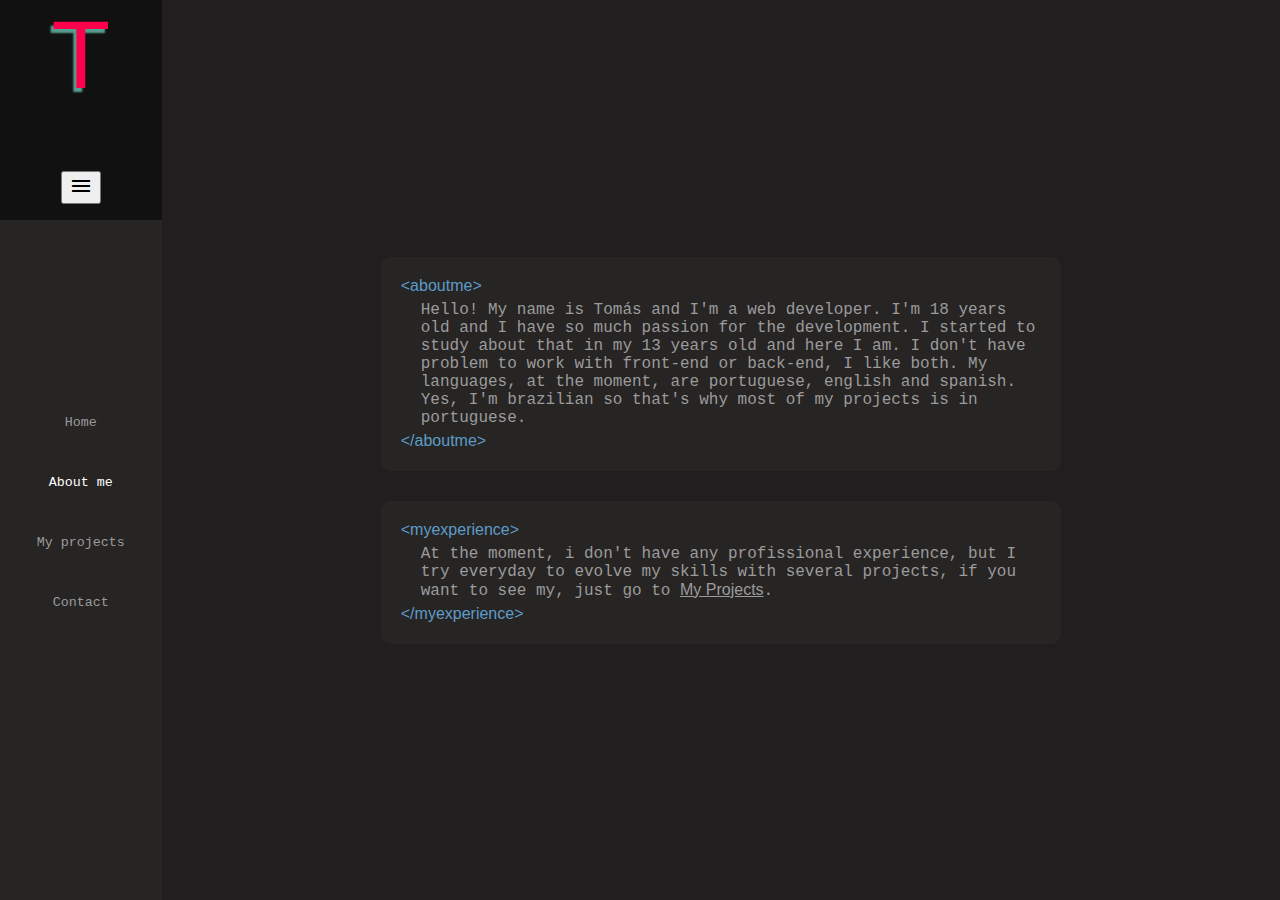
==== pages/aboutme.html @ cafbadec "feat: pagina de contato" ====
<!DOCTYPE html>
<html lang="en">
<head>
    <meta charset="UTF-8">
    <meta name="viewport" content="width=device-width, initial-scale=1.0">
    <title>My Portfolio</title>
    <link rel="stylesheet" href="../style/aboutme.css">
    <link rel="stylesheet" href="./estilos/style.css">
    <link rel="stylesheet" href="https://fonts.googleapis.com/icon?family=Material+Icons"/>
</head>
<body>
    <section class="menu">
        <header class="logo">
            <span class="effect"><a href="../index.html" class="link-logo">T</a></span>
            <br>
            <button class="btn-menu" onclick="openMenu()"><i class="material-icons" id="menu">menu</i></button>
        </header>
        <nav>
            <a href="../index.html"><button class="btn nav">Home</button></a>
            <a href="./aboutme.html"><button class="btn nav selected">About me</button></a>
            <a href="./myprojects.html"><button class="btn nav">My projects</button></a>
            <a href="./contact.html"><button class="btn nav">Contact</button></a>
        </nav>
    </section>
    <section class="body">
        <main>
            <article>
                <div class="aboutme">
                    <span class="html-tag">&lt;aboutme&gt;</span>
                    <p class="text">
                        Hello! My name is Tomás and I'm a web developer.  I'm 18 years old and I have so much passion for the development. I started to study about that in my 13 years old and here I am. I don't have problem to work with front-end or back-end, I like both. My languages, at the moment, are portuguese, english and spanish. Yes, I'm brazilian so that's why most of my projects is in portuguese.
                    </p>
                    <span class="html-tag">&lt;/aboutme&gt;</span>
                </div>
            </article>
            <article>
                <div class="aboutme">
                    <span class="html-tag">&lt;myexperience&gt;</span>
                    <p class="text">
                        At the moment, i don't have any profissional experience, but I try everyday to evolve my skills with several projects, if you want to see my, just go to <a href="#">My Projects</a>.
                    </p>
                    <span class="html-tag">&lt;/myexperience&gt;</span>
                <div>
            </article>
        </main>
    </section>    
    <script>
        var isMenuOpen = false;

        const openMenu = () => {
            if(!isMenuOpen) {
                document.querySelector("nav").style.display = "block";
                document.getElementById("menu").innerHTML = "close";
                isMenuOpen = true;
            } else {
                document.querySelector("nav").style.display = "none";
                document.getElementById("menu").innerHTML = "menu";
                isMenuOpen = false;
            }
        }
    </script>
</body>
</html>
---- style/aboutme.css ----
@import url('https://fonts.googleapis.com/css2?family=Roboto+Condensed:ital,wght@0,700;1,400&display=swap');

* {
    font-family: Arial, Helvetica, sans-serif;
    user-select: none;
}

body {
    margin: 0;
    padding: 0;
    width: 100vw;
    height: 100vh;
    display: grid;
    grid-template-columns: 1.3fr 9fr;
}

.menu {
    background-color: rgb(39, 36, 36);
}

.body {
    background-color: rgb(32, 30, 30);
}

main {
    display: flex;
    flex-direction: column;
    justify-content: center;
    height: 100vh;
    align-items: center;
    gap: 30px;
}

.effect {
    color: rgb(255, 0, 76);
    text-shadow: -3px 4px 2px rgba(133,255,230,0.6);
}


.logo {
    font-size: 6em;
    text-align: center;
    background-color: rgb(17, 17, 17);
}

nav {
    display: flex;
    flex-direction: column;
    gap: 10px;
    justify-content: center;
    align-items: center;
    height: 65vh;
}

.nav {
    width: 100%;
    height: 50px;
    background-color: transparent;
    border: none;
    font-family: 'Courier New', Courier, monospace;
    color: rgb(155, 155, 155);
    cursor: pointer;
    display: inline-block;
}

.nav::after {
    content: '';
    width: 0px;
    height: 1px;
    display: block;
    background-color: rgb(155, 155, 155);
    transition: 0.3s;
}

.nav:hover::after {
    width: 100%;
}

.selected {
    color: white;
}

.aboutme {
    width: 50vw;
    font-family: 'Courier New', Courier, monospace;
    color: rgb(155, 155, 155);
}

.text {
    margin-top: 5px;
    margin-bottom: 5px;
    margin-left: 20px;
    font-family: 'Courier New', Courier, monospace;
    color: rgb(155, 155, 155);
}

a {
    color: rgb(155, 155, 155);
    text-decoration: underline;
}

.link-logo {
    color: rgb(255, 0, 76);
    text-shadow: -3px 4px 2px rgba(133,255,230,0.6);
    text-decoration: none;
}

article {
    background-color: rgb(39, 36, 36);
    padding: 20px;
    border-radius: 10px;
}

.html-tag {
    color: #5D9CC9;
}
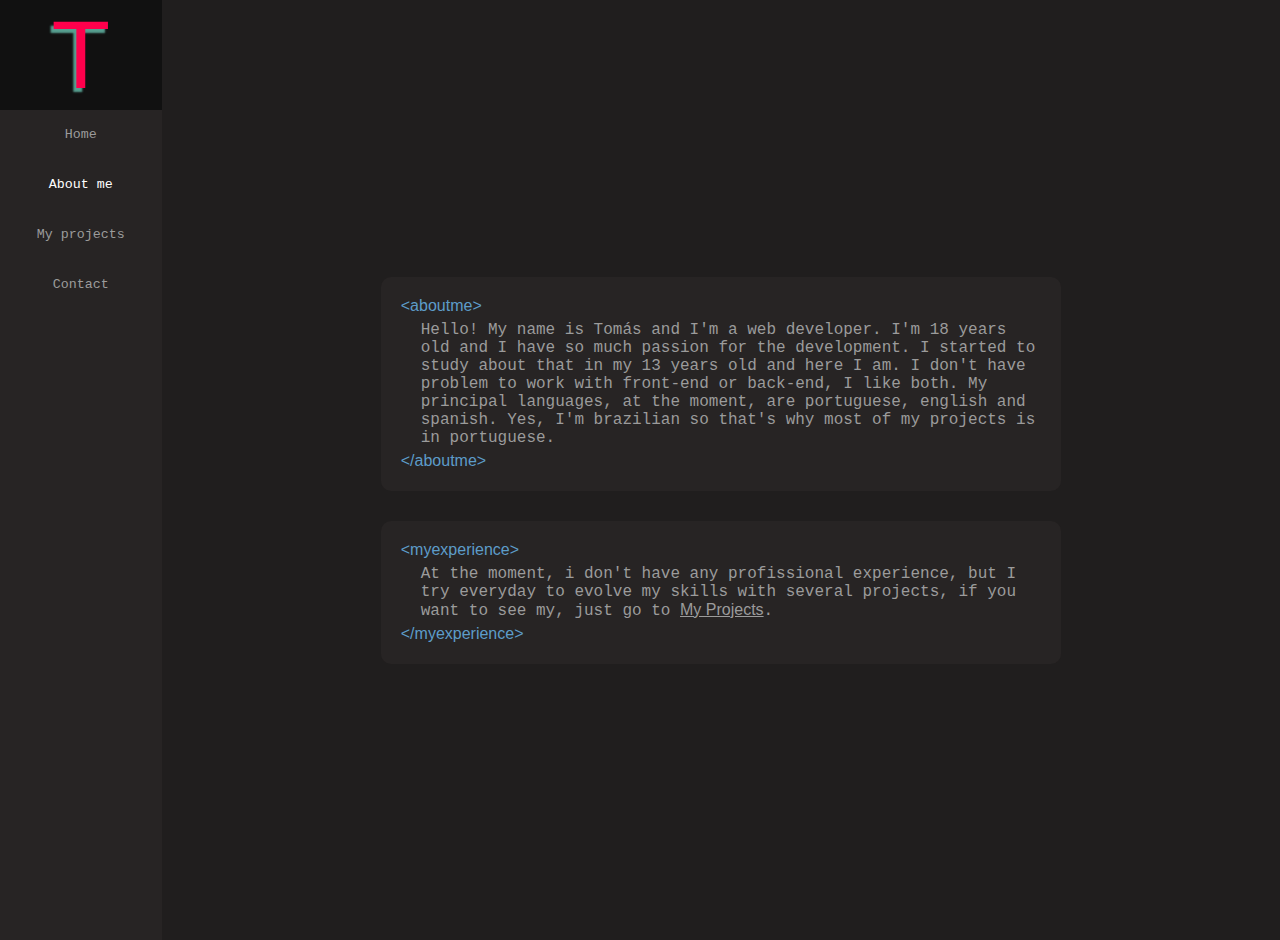
==== commit ec98ce76: "fix: bugs e finalização do portfolio" ====
--- a/pages/aboutme.html
+++ b/pages/aboutme.html
@@ -5,7 +5,6 @@
     <meta name="viewport" content="width=device-width, initial-scale=1.0">
     <title>My Portfolio</title>
     <link rel="stylesheet" href="../style/aboutme.css">
-    <link rel="stylesheet" href="./estilos/style.css">
     <link rel="stylesheet" href="https://fonts.googleapis.com/icon?family=Material+Icons"/>
 </head>
 <body>
@@ -13,13 +12,13 @@
         <header class="logo">
             <span class="effect"><a href="../index.html" class="link-logo">T</a></span>
             <br>
-            <button class="btn-menu" onclick="openMenu()"><i class="material-icons" id="menu">menu</i></button>
+            <button class="btn-menu" onclick="openMenu()" name="a button to open the menu"><i class="material-icons" id="menu">menu</i></button>
         </header>
         <nav>
-            <a href="../index.html"><button class="btn nav">Home</button></a>
-            <a href="./aboutme.html"><button class="btn nav selected">About me</button></a>
-            <a href="./myprojects.html"><button class="btn nav">My projects</button></a>
-            <a href="./contact.html"><button class="btn nav">Contact</button></a>
+            <a href="../index.html"><button class="btn nav" name="button to go to home">Home</button></a>
+            <a href="./aboutme.html"><button class="btn nav selected" name="button to go to about me">About me</button></a>
+            <a href="./myprojects.html"><button class="btn nav" name="button to go to my projects">My projects</button></a>
+            <a href="./contact.html"><button class="btn nav" name="button to make contact with me">Contact</button></a>
         </nav>
     </section>
     <section class="body">
@@ -28,7 +27,7 @@
                 <div class="aboutme">
                     <span class="html-tag">&lt;aboutme&gt;</span>
                     <p class="text">
-                        Hello! My name is Tomás and I'm a web developer.  I'm 18 years old and I have so much passion for the development. I started to study about that in my 13 years old and here I am. I don't have problem to work with front-end or back-end, I like both. My languages, at the moment, are portuguese, english and spanish. Yes, I'm brazilian so that's why most of my projects is in portuguese.
+                        Hello! My name is Tomás and I'm a web developer.  I'm 18 years old and I have so much passion for the development. I started to study about that in my 13 years old and here I am. I don't have problem to work with front-end or back-end, I like both. My principal languages, at the moment, are portuguese, english and spanish. Yes, I'm brazilian so that's why most of my projects is in portuguese.
                     </p>
                     <span class="html-tag">&lt;/aboutme&gt;</span>
                 </div>
@@ -37,7 +36,7 @@
                 <div class="aboutme">
                     <span class="html-tag">&lt;myexperience&gt;</span>
                     <p class="text">
-                        At the moment, i don't have any profissional experience, but I try everyday to evolve my skills with several projects, if you want to see my, just go to <a href="#">My Projects</a>.
+                        At the moment, i don't have any profissional experience, but I try everyday to evolve my skills with several projects, if you want to see my, just go to <a href="./myprojects.html">My Projects</a>.
                     </p>
                     <span class="html-tag">&lt;/myexperience&gt;</span>
                 <div>
@@ -58,6 +57,12 @@
                 isMenuOpen = false;
             }
         }
+
+        addEventListener("resize", (event) => {
+            document.querySelector("nav").style.display = "block";
+            isMenuOpen = true;
+            document.getElementById("menu").innerHTML = "close";
+        });
     </script>
 </body>
 </html>--- a/style/aboutme.css
+++ b/style/aboutme.css
@@ -22,10 +22,15 @@
     background-color: rgb(32, 30, 30);
 }
 
+::-webkit-scrollbar {
+    display: none;
+}
+
 main {
     display: flex;
     flex-direction: column;
     justify-content: center;
+    padding: 20px;
     height: 100vh;
     align-items: center;
     gap: 30px;
@@ -113,4 +118,36 @@
 
 .html-tag {
     color: #5D9CC9;
+}
+
+i {
+    color: white;
+}
+
+.btn-menu {
+    display: none;
+    background-color: transparent;
+    border: none;
+}
+
+@media screen and (max-width: 600px) {
+    body {
+        display: flex;
+        flex-direction: column;
+    }
+
+    .btn-menu {
+        display: inline;
+    }
+
+    main {
+        justify-content: start;
+        margin-top: 30px;
+        height: auto;
+    }
+
+    nav {
+        display: none;
+        height: 200px;
+    }
 }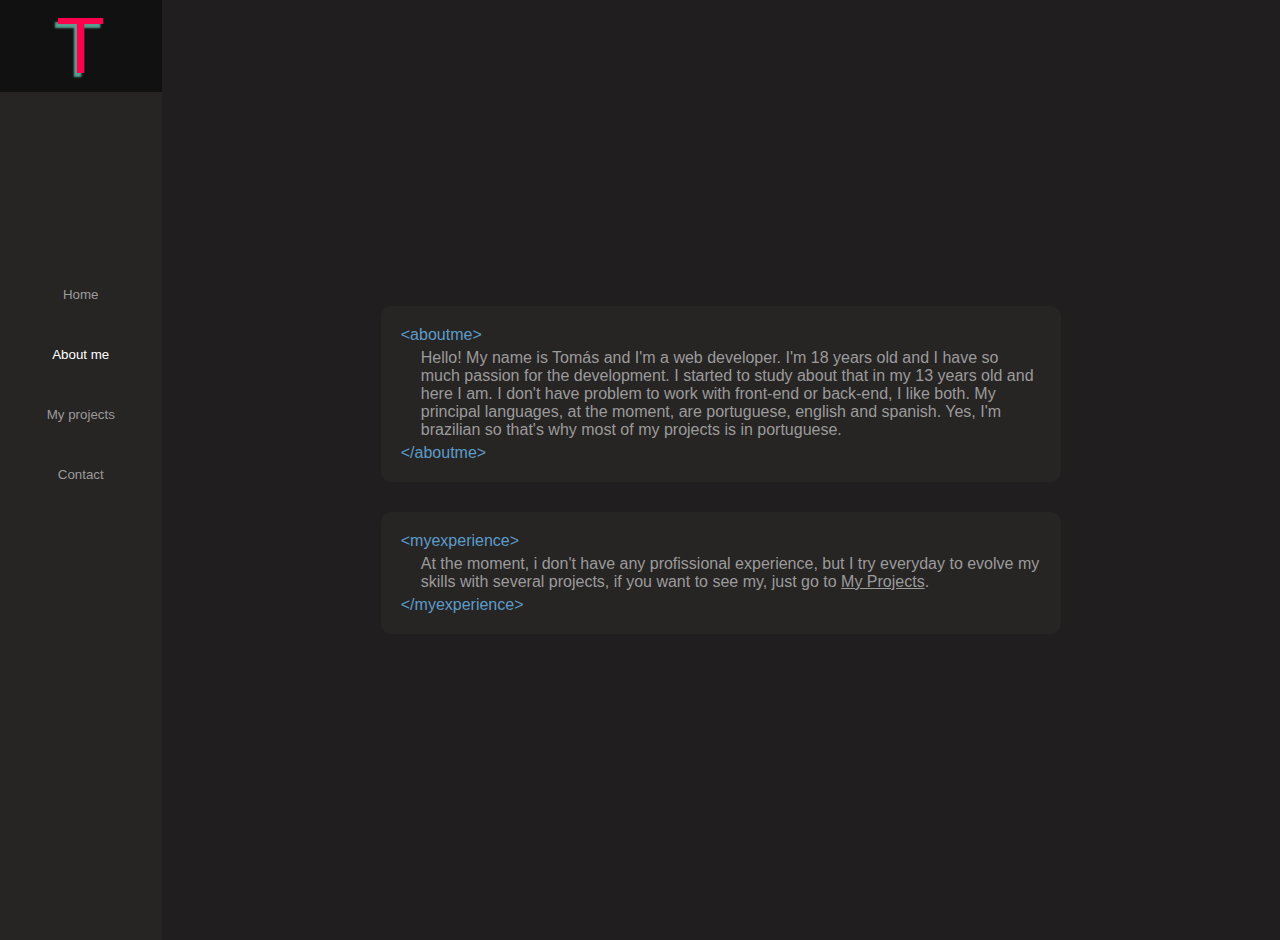
==== commit 2dd9dd3b: "fix: resize" ====
--- a/pages/aboutme.html
+++ b/pages/aboutme.html
@@ -6,19 +6,20 @@
     <title>My Portfolio</title>
     <link rel="stylesheet" href="../style/aboutme.css">
     <link rel="stylesheet" href="https://fonts.googleapis.com/icon?family=Material+Icons"/>
+    <link rel="shortcut icon" href="../favicon.ico" type="image/x-icon">
 </head>
 <body>
     <section class="menu">
         <header class="logo">
-            <span class="effect"><a href="../index.html" class="link-logo">T</a></span>
+            <span class="effect"><a href="https://tomaslmz.github.io/portfolio" class="link-logo">T</a></span>
             <br>
             <button class="btn-menu" onclick="openMenu()" name="a button to open the menu"><i class="material-icons" id="menu">menu</i></button>
         </header>
         <nav>
-            <a href="../index.html"><button class="btn nav" name="button to go to home">Home</button></a>
-            <a href="./aboutme.html"><button class="btn nav selected" name="button to go to about me">About me</button></a>
-            <a href="./myprojects.html"><button class="btn nav" name="button to go to my projects">My projects</button></a>
-            <a href="./contact.html"><button class="btn nav" name="button to make contact with me">Contact</button></a>
+            <a href="https://tomaslmz.github.io/portfolio"><button class="btn nav" name="button to go to home">Home</button></a>
+            <a href="https://tomaslmz.github.io/portfolio/pages/aboutme"><button class="btn nav selected" name="button to go to about me">About me</button></a>
+            <a href="https://tomaslmz.github.io/portfolio/pages/myprojects"><button class="btn nav" name="button to go to my projects">My projects</button></a>
+            <a href="https://tomaslmz.github.io/portfolio/pages/contact"><button class="btn nav" name="button to make contact with me">Contact</button></a>
         </nav>
     </section>
     <section class="body">
@@ -48,7 +49,7 @@
 
         const openMenu = () => {
             if(!isMenuOpen) {
-                document.querySelector("nav").style.display = "block";
+                document.querySelector("nav").style.display = "flex";
                 document.getElementById("menu").innerHTML = "close";
                 isMenuOpen = true;
             } else {
@@ -59,9 +60,11 @@
         }
 
         addEventListener("resize", (event) => {
-            document.querySelector("nav").style.display = "block";
-            isMenuOpen = true;
-            document.getElementById("menu").innerHTML = "close";
+            if(screen.width > 1000) {
+                document.querySelector("nav").style.display = "flex";
+                isMenuOpen = true;
+                document.getElementById("menu").innerHTML = "close";
+            }
         });
     </script>
 </body>
--- a/style/aboutme.css
+++ b/style/aboutme.css
@@ -12,6 +12,7 @@
     height: 100vh;
     display: grid;
     grid-template-columns: 1.3fr 9fr;
+    background-color: rgb(32, 30, 30);
 }
 
 .menu {
@@ -43,7 +44,7 @@
 
 
 .logo {
-    font-size: 6em;
+    font-size: 5em;
     text-align: center;
     background-color: rgb(17, 17, 17);
 }
@@ -62,7 +63,7 @@
     height: 50px;
     background-color: transparent;
     border: none;
-    font-family: 'Courier New', Courier, monospace;
+    font-family:Arial, Helvetica, sans-serif;
     color: rgb(155, 155, 155);
     cursor: pointer;
     display: inline-block;
@@ -87,7 +88,7 @@
 
 .aboutme {
     width: 50vw;
-    font-family: 'Courier New', Courier, monospace;
+    font-family:Arial, Helvetica, sans-serif;
     color: rgb(155, 155, 155);
 }
 
@@ -95,7 +96,7 @@
     margin-top: 5px;
     margin-bottom: 5px;
     margin-left: 20px;
-    font-family: 'Courier New', Courier, monospace;
+    font-family:Arial, Helvetica, sans-serif;
     color: rgb(155, 155, 155);
 }
 
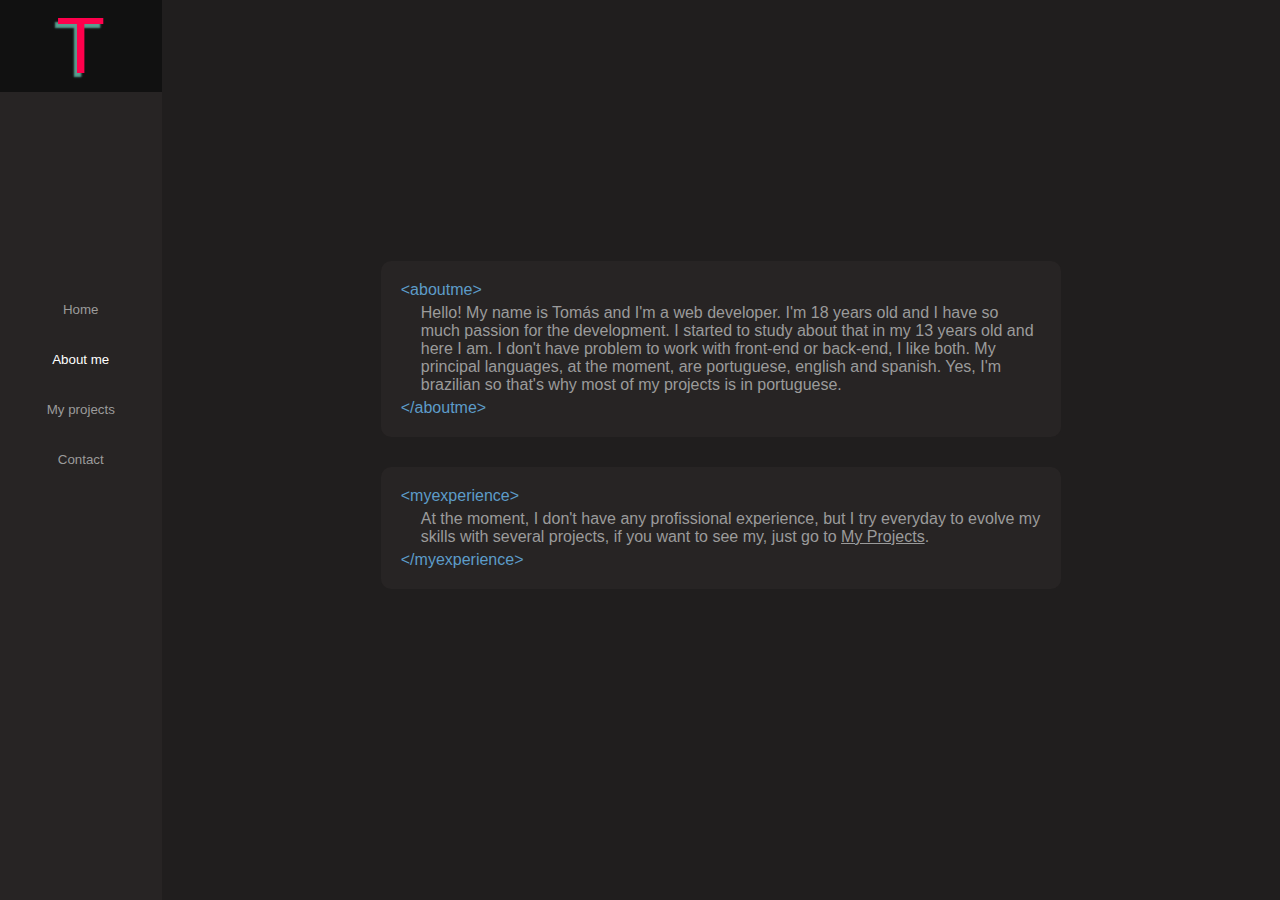
==== commit 181dc8c4: "fix: aboutme" ====
--- a/pages/aboutme.html
+++ b/pages/aboutme.html
@@ -37,7 +37,7 @@
                 <div class="aboutme">
                     <span class="html-tag">&lt;myexperience&gt;</span>
                     <p class="text">
-                        At the moment, i don't have any profissional experience, but I try everyday to evolve my skills with several projects, if you want to see my, just go to <a href="./myprojects.html">My Projects</a>.
+                        At the moment, I don't have any profissional experience, but I try everyday to evolve my skills with several projects, if you want to see my, just go to <a href="./myprojects.html">My Projects</a>.
                     </p>
                     <span class="html-tag">&lt;/myexperience&gt;</span>
                 <div>
--- a/style/aboutme.css
+++ b/style/aboutme.css
@@ -32,7 +32,7 @@
     flex-direction: column;
     justify-content: center;
     padding: 20px;
-    height: 100vh;
+    height: 90vh;
     align-items: center;
     gap: 30px;
 }
@@ -60,7 +60,7 @@
 
 .nav {
     width: 100%;
-    height: 50px;
+    height: 40px;
     background-color: transparent;
     border: none;
     font-family:Arial, Helvetica, sans-serif;
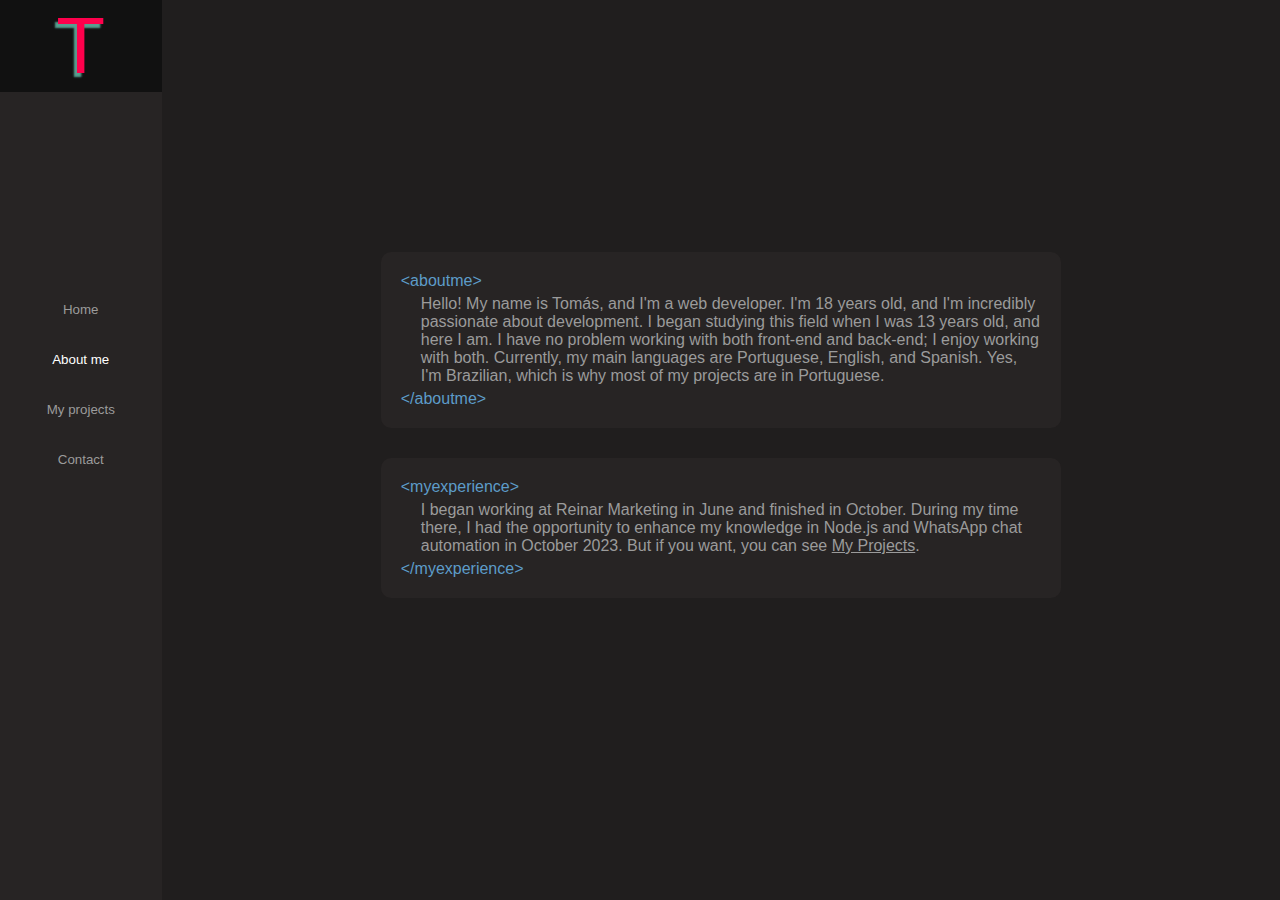
==== commit c7c6c6b7: "updating about me" ====
--- a/pages/aboutme.html
+++ b/pages/aboutme.html
@@ -28,7 +28,7 @@
                 <div class="aboutme">
                     <span class="html-tag">&lt;aboutme&gt;</span>
                     <p class="text">
-                        Hello! My name is Tomás and I'm a web developer.  I'm 18 years old and I have so much passion for the development. I started to study about that in my 13 years old and here I am. I don't have problem to work with front-end or back-end, I like both. My principal languages, at the moment, are portuguese, english and spanish. Yes, I'm brazilian so that's why most of my projects is in portuguese.
+                        Hello! My name is Tomás, and I'm a web developer. I'm 18 years old, and I'm incredibly passionate about development. I began studying this field when I was 13 years old, and here I am. I have no problem working with both front-end and back-end; I enjoy working with both. Currently, my main languages are Portuguese, English, and Spanish. Yes, I'm Brazilian, which is why most of my projects are in Portuguese.
                     </p>
                     <span class="html-tag">&lt;/aboutme&gt;</span>
                 </div>
@@ -37,7 +37,7 @@
                 <div class="aboutme">
                     <span class="html-tag">&lt;myexperience&gt;</span>
                     <p class="text">
-                        At the moment, I don't have any profissional experience, but I try everyday to evolve my skills with several projects, if you want to see my, just go to <a href="./myprojects.html">My Projects</a>.
+                        I began working at Reinar Marketing in June and finished in October. During my time there, I had the opportunity to enhance my knowledge in Node.js and WhatsApp chat automation in October 2023. But if you want, you can see <a href="./myprojects.html">My Projects</a>.
                     </p>
                     <span class="html-tag">&lt;/myexperience&gt;</span>
                 <div>
